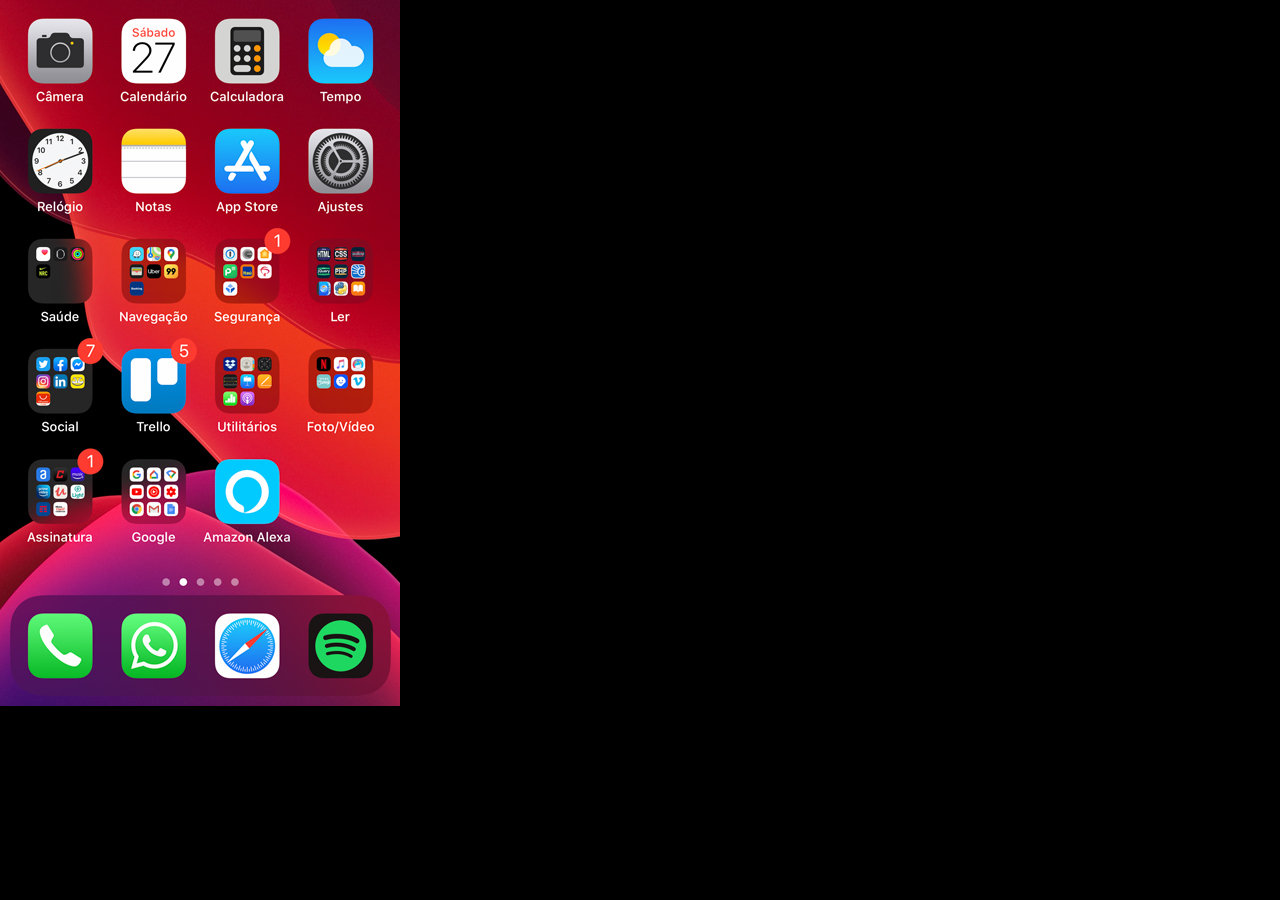
==== home.html @ 714e3b89 "atualizei projeto" ====
<!DOCTYPE html>
<html lang="pt-br">
<head>
    <meta charset="UTF-8">
    <meta name="viewport" content="width=device-width, initial-scale=1.0">
    <title>Home</title>
</head>
<style>
    * {
        margin: 0px;
        padding: 0px;
    }

    body {
        width: 100vw;
        height: 100vh;
        background: black url('imagens/tela-home.jpg') no-repeat;
    }
</style>
<body>
    
</body>
</html>
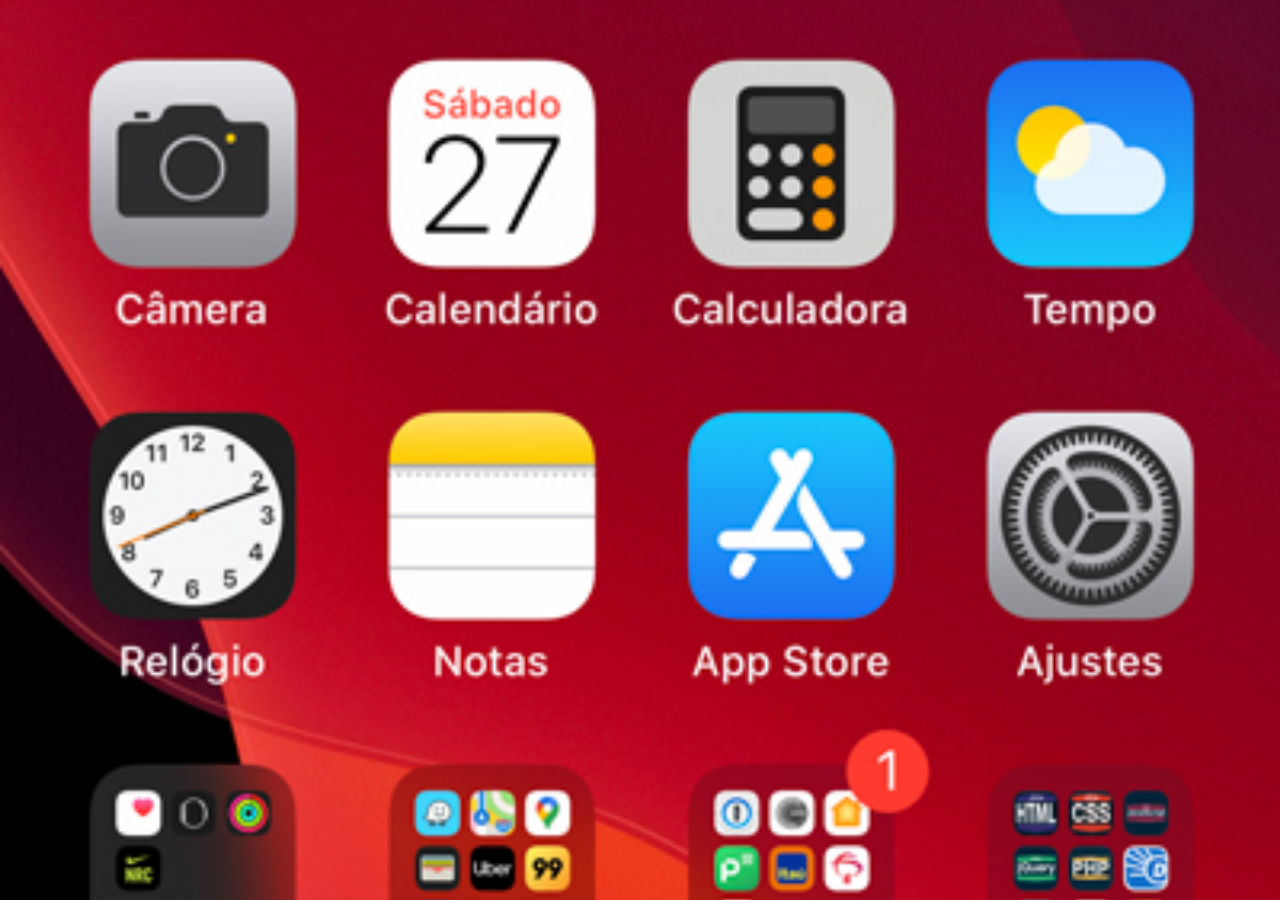
==== commit 71a0a438: "atualizei erro" ====
--- a/home.html
+++ b/home.html
@@ -15,6 +15,7 @@
         width: 100vw;
         height: 100vh;
         background: black url('imagens/tela-home.jpg') no-repeat;
+        background-size: cover;
     }
 </style>
 <body>
